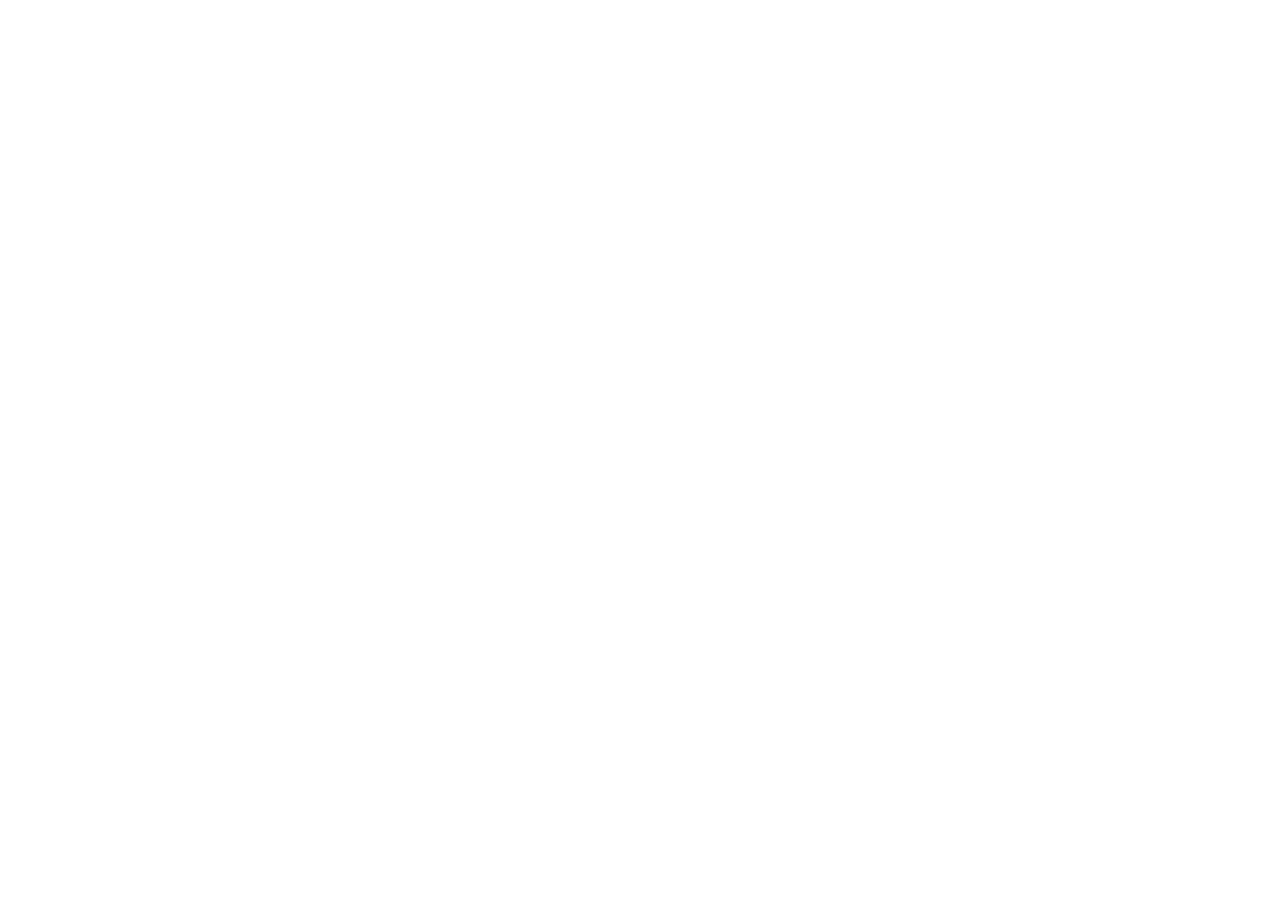
==== animation_website/2/index.html @ 9916d9ae "herosection" ====
<!DOCTYPE html>
<html lang="en">
<head>
    <meta charset="UTF-8">
    <meta http-equiv="X-UA-Compatible" content="IE=edge">
    <meta name="viewport" content="width=device-width, initial-scale=1.0">
    <title>Document</title>
    <link rel="stylesheet" href="style.css">
</head>
<body>
    
    <div class="container">
        
    </div>
    
</body>
</html>
---- animation_website/2/style.css ----
*{
    margin: 0px;
    padding: 0px;
    box-sizing: border-box;
    font-family: 'poppins', sans-serif;
}
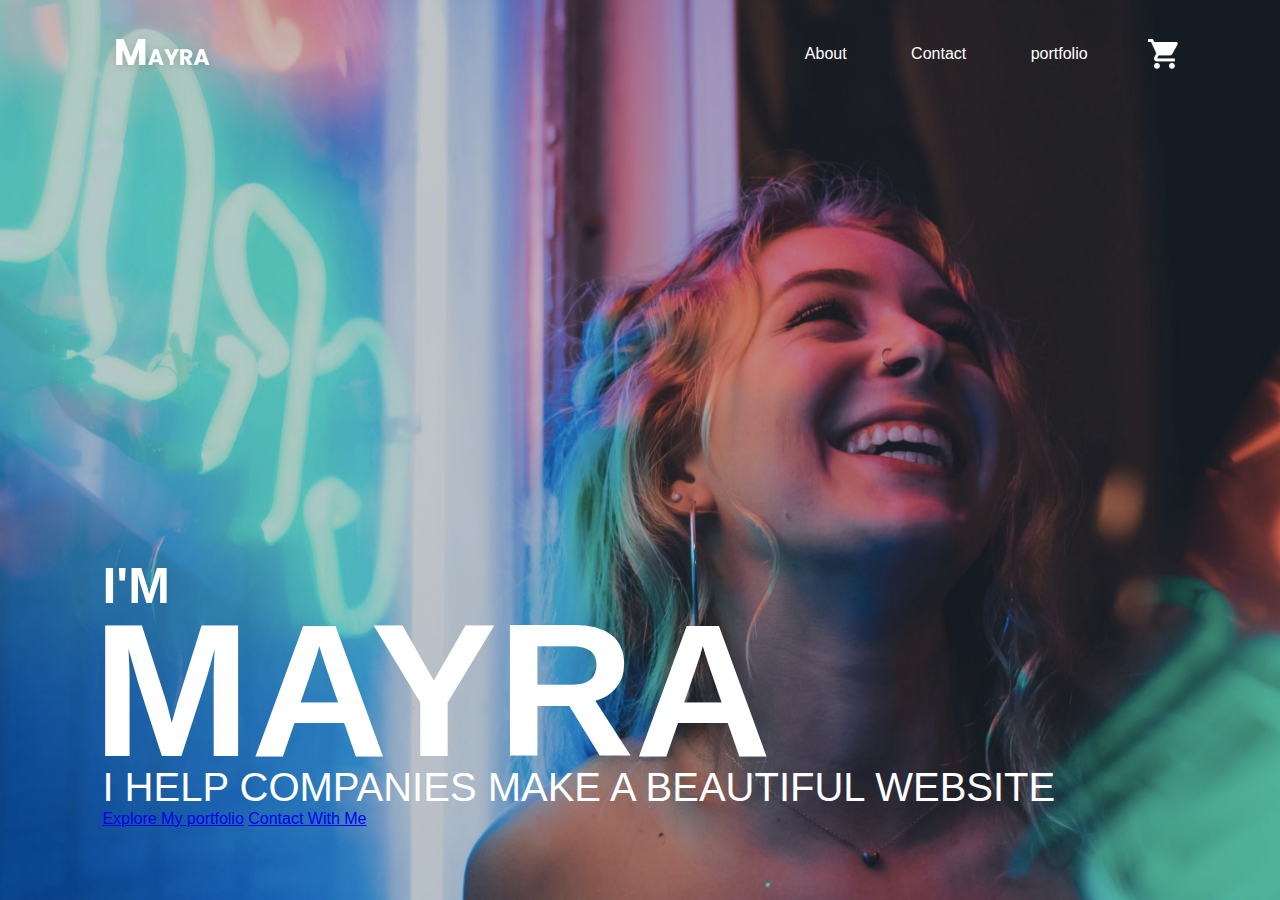
==== commit 7e8bd665: "more" ====
--- a/animation_website/2/index.html
+++ b/animation_website/2/index.html
@@ -10,7 +10,22 @@
 <body>
     
     <div class="container">
-        
+        <div class="nav">
+            <img src="images/logo.png" alt="logo" class="logo">
+            <ul>
+                <li><a href="#">About</a></li>
+                <li><a href="#">Contact</a></li>
+                <li><a href="#">portfolio</a></li>
+            </ul>
+            <img src="images/cart.png" alt="curt" class="curt_icon">
+        </div>
+        <div class="text_box">
+            <p>I'M</p>
+            <h1>MAYRA</h1>
+            <h3>I HELP COMPANIES MAKE A BEAUTIFUL WEBSITE</h3>
+            <a href="#"> Explore My portfolio</a>
+            <a href="#">Contact With Me</a>
+        </div>
     </div>
     
 </body>
--- a/animation_website/2/style.css
+++ b/animation_website/2/style.css
@@ -4,4 +4,76 @@
     box-sizing: border-box;
     font-family: 'poppins', sans-serif;
 }
-
+.container{
+    width: 100%;
+    height: 100vh;
+    background-color: rgba(0, 0,0, 0.3);
+    background: transparent;
+    background-image: url(images/background.png);
+    background-size: cover;
+    background-position: center;
+    padding: 0 8%;
+    position: relative;
+}
+.nav{
+    display: flex;
+    width: 100%;
+    align-items: center;
+    flex-wrap: wrap;
+    padding: 5px 0;
+}
+.logo{
+    width: 120px;
+    cursor: pointer;
+}
+.curt_icon{
+    width: 30px;
+    cursor: pointer;
+}
+.nav ul{
+    flex: 1;
+    text-align: right;
+    padding: 30px;
+}
+.nav ul li{
+    display: inline-block;
+    list-style: none;
+    margin: 10px 30px;
+}
+.nav ul li a{
+    color: #fff;
+    text-decoration: none;
+    position: relative;
+}
+.nav ul li a::after{
+    content: '';
+    width: 0;
+    height: 3px;
+    position: absolute;
+    bottom: -5px;
+    left: 50%;
+    transform: translateX(-50%);
+    background-color: #fff;
+    transition: width 0.3s;
+}
+.nav ul li a:hover:after{
+    width: 50%;
+}
+.text_box{
+    color: #fff;
+    position: absolute;
+    bottom: 8%;
+}
+.text_box p{
+    font-size: 50px;
+    font-weight:600;
+}
+.text_box h1{
+    font-size: 190px;
+    line-height: 150px;
+    margin-left: -10px;
+}
+.text_box h3{
+    font-size: 40px;
+    font-weight: 500;
+}